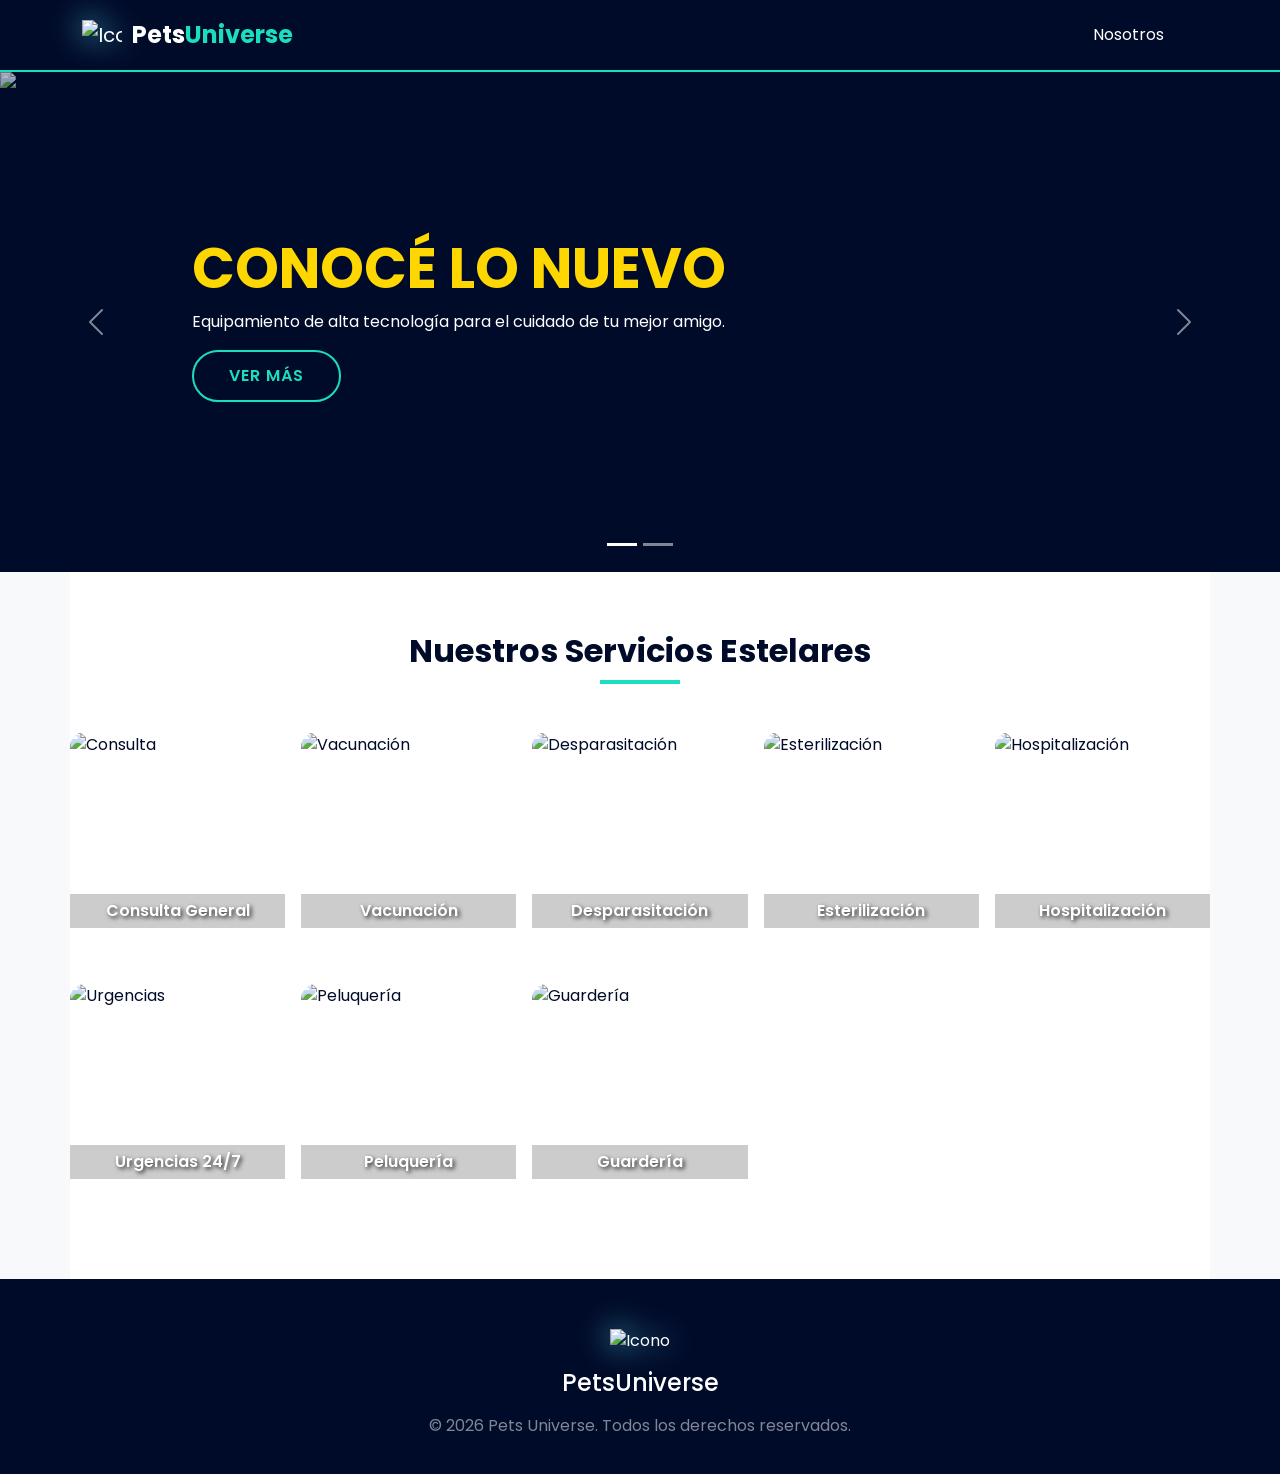
==== App/Views/inicio.html @ 59a31463 "*/comentario del archivo*/" ====
<!DOCTYPE html>
<html lang="es"
<head>
    <meta charset="UTF-8">
    <meta name="viewport" content="width=device-width, initial-scale=1.0">
    <title>Pets Universe - Inicio al Universo de tu Mascota</title>
    <link href="https://cdn.jsdelivr.net/npm/bootstrap@5.3.2/dist/css/bootstrap.min.css" rel="stylesheet">
    <link href="https://fonts.googleapis.com/css2?family=Poppins:wght@300;400;600;700&display=swap" rel="stylesheet">
    <link rel="stylesheet" href="https://cdn.jsdelivr.net/npm/bootstrap-icons@1.11.1/font/bootstrap-icons.css">
    
    <style>
        :root {
             /* Colores extraídos del logo */
            --space-dark: #000b29;      
            --pets-blue: #1adfbe;       
            --universe-gold: #ffd700;   
            --cosmic-gradient: linear-gradient(135deg, #000b29 0%, #0a0092 100%);
        }

        body {
            font-family: 'Poppins', sans-serif;
            background-color: #f8f9fa;
            color: var(--space-dark);
            margin: 0;
        }

        /* BARRA DE NAVEGACIÓN - MENU */

        /* en Bootstrap se utiliza para crear barras de navegación superiores,
        responsivas y flexibles que se adaptan automáticamente a diferentes tamaños de pantalla 
        (móviles, tablets, escritorio). Permite organizar logotipos, enlaces, formularios de búsqueda y menús desplegables,
        ocultándose tras un botón "hamburguesa" en dispositivos pequeños. */
         .navbar {
            background: var(--space-dark);
            padding: 15px 0;
            border-bottom: 2px solid var(--pets-blue);
        }

        .navbar-brand img {  /*Para colocar el nombre o logotipo del sitio.*/
            width: 40px;
            margin-right: 10px;
            filter: drop-shadow(0 0 15px rgba(85, 229, 255, 0.959));
        }

        .navbar-brand h2 {
            font-size: 1.5rem;
            color: white;
            margin: 0;
            font-weight: 700;
        }

        .navbar-brand span { color: var(--pets-blue); }

        .nav-link { /* en Bootstrap se utiliza para aplicar estilos CSS 
            consistentes a los enlaces (<a>) dentro de componentes de navegación, como barras de navegación
            (navbars), pestañas (tabs) o menús. Proporciona relleno, estados de interacción y manejo de alineación.*/
            color: white !important;
            font-weight: 400;
            margin: 0 10px;
        }

        .nav-link:hover { color: var(--pets-blue) !important; }

        /* HERO SECTION (BANNER PRINCIPAL) - área visible de un sitio web,
        situada inmediatamente después del encabezado, 
        diseñada para captar la atención instantáneamente.*/
        .hero {
            background: var(--cosmic-gradient);
            padding: 100px 0;
            color: white;
            text-align: center;
            position: relative;
            overflow: hidden;
        }

        .hero::before {
            content: '';
            position: absolute;
            top: 0; left: 0; width: 100%; height: 100%;
        }

        .hero h1 {
            font-size: 3.5rem;
            font-weight: 700;
            margin-bottom: 20px;
            color: var(--universe-gold);
            text-shadow: 0 0 15px rgba(255, 215, 0, 0.4);
        }

        .hero p {
            font-size: 1.2rem;
            max-width: 700px;
            margin: 0 auto 40px;
            opacity: 0.9;
        }

        /* BOTONES */
        .btn-custom {
            border-radius: 50px;
            padding: 12px 35px;
            font-weight: 600;
            text-transform: uppercase;
            letter-spacing: 1px;
            transition: 0.3s;
            border: none;
            text-decoration: none;
            display: inline-block;
        }

        .btn-outline-pets {
            border: 2px solid var(--pets-blue);
            color: var(--pets-blue);
            background: transparent;
        }

        .btn-outline-pets:hover {
            background: var(--pets-blue);
            color: var(--space-dark);
        }

        /* SECCIÓN DE SERVICIOS */
        .features {
            padding: 80px 0;
        }

        .feature-card {
            background: white;
            border-radius: 20px;
            padding: 40px;
            text-align: center;
            box-shadow: 0 10px 30px rgba(0,0,0,0.05);
            transition: 0.3s;
            height: 100%;
        }

        .feature-card:hover {
            transform: translateY(-10px);
            border-bottom: 4px solid var(--pets-blue);
        }

        .feature-card i {
            font-size: 3rem;
            color: var(--pets-blue);
            margin-bottom: 20px;
        }

        /* FOOTER */
        footer {
            background: var(--space-dark);
            color: white;
            padding: 50px 0 20px;
            text-align: center;
        }

        /* Estilos para la cuadrícula de servicios tipo Galería */
        .services-grid {
            padding: 60px 0;
            background-color: #fff;
        }

        .service-item {
            position: relative;
            overflow: hidden;
            border-radius: 15px; /* Bordes redondeados como en la imagen */
            aspect-ratio: 1 / 1; /* Hace que las imágenes sean cuadradas */
            cursor: pointer;
            margin-bottom: 20px;
        }

        .service-item img {
            width: 100%;
            height: 100%;
            object-fit: cover;
            transition: transform 0.5s ease;
        }

        .service-overlay {
            position: absolute;
            bottom: 0;
            left: 0;
            right: 0;
            background: rgba(0, 11, 41, 0.7); /* Tu color space-dark con transparencia */
            color: white;
            padding: 15px;
            text-align: center;
            transform: translateY(100%);
            transition: transform 0.3s ease;
        }

        .service-item:hover img {
            transform: scale(1.1);
        }

        .service-item:hover .service-overlay {
            transform: translateY(0);
        }

        .service-title {
            position: absolute;
            bottom: 20px;
            width: 100%;
            text-align: center;
            color: white;
            font-weight: 600;
            text-shadow: 2px 2px 4px rgba(0,0,0,0.8);
            background: rgba(0,0,0,0.2);
            padding: 5px 0;
        }

        /* Ajuste para el Carousel (Banner Principal) */
        .carousel-item {
            height: 500px;
            background-color: var(--space-dark);
        }

        .carousel-item img {
            object-fit: cover;
            height: 100%;
            opacity: 0.7; /* Para que el texto resalte */
        }

        .carousel-caption {
            bottom: 30%;
        }

        /* Estilos para la cuadrícula de servicios tipo Galería */
        .services-grid {
            padding: 60px 0;
            background-color: #fff;
        }

        .service-item {
            position: relative;
            overflow: hidden;
            border-radius: 15px; /* Bordes redondeados como en la imagen */
            aspect-ratio: 1 / 1; /* Hace que las imágenes sean cuadradas */
            cursor: pointer;
            margin-bottom: 20px;
        }

        .service-item img {
            width: 100%;
            height: 100%;
            object-fit: cover;
            transition: transform 0.5s ease;
        }

        .service-overlay {
            position: absolute;
            bottom: 0;
            left: 0;
            right: 0;
            background: rgba(0, 11, 41, 0.7); /* Tu color space-dark con transparencia */
            color: white;
            padding: 15px;
            text-align: center;
            transform: translateY(100%);
            transition: transform 0.3s ease;
        }

        .service-item:hover img {
            transform: scale(1.1);
        }

        .service-item:hover .service-overlay {
            transform: translateY(0);
        }

        .service-title {
            position: absolute;
            bottom: 20px;
            width: 100%;
            text-align: center;
            color: white;
            font-weight: 600;
            text-shadow: 2px 2px 4px rgba(0,0,0,0.8);
            background: rgba(0,0,0,0.2);
            padding: 5px 0;
        }

        /* Ajuste para el Carousel (Banner Principal) */
        .carousel-item {
            height: 500px;
            background-color: var(--space-dark);
        }

        .carousel-item img {
            object-fit: cover;
            height: 100%;
            opacity: 0.7; /* Para que el texto resalte */
        }

        .carousel-caption {
            bottom: 30%;
        }
</style>
</head>
<body>

<nav class="navbar navbar-expand-lg navbar-dark sticky-top">
    <div class="container">
        <a class="navbar-brand d-flex align-items-center" href="index.html">
            <img src="icono2.0Sin_Fondo_Con_Borde.png" alt="Icono">
            <h2>Pets<span>Universe</span></h2>
        </a>  
        <button class="navbar-toggler" type="button" data-bs-toggle="collapse" data-bs-target="#navbarNav">
            <span class="navbar-toggler-icon"></span>
        </button>
        <div class="collapse navbar-collapse" id="navbarNav">
            <ul class="navbar-nav ms-auto align-items-center">
                <li class="nav-item"><a class="nav-link" href="#nosotros">Nosotros</a></li>
                <li class="nav-item ms-lg-3">
                </li>
            </ul>
        </div>
    </div>
</nav>

<header id="hero-carousel" class="carousel slide" data-bs-ride="carousel">
    <div class="carousel-indicators">
        <button type="button" data-bs-target="#hero-carousel" data-bs-slide-to="0" class="active"></button>
        <button type="button" data-bs-target="#hero-carousel" data-bs-slide-to="1"></button>
    </div>
    
    <div class="carousel-inner">
        <div class="carousel-item active">
            <img src="https://images.unsplash.com/photo-1583337130417-3346a1be7dee?q=80&w=1528" class="d-block w-100" alt="Perro">
            <div class="carousel-caption text-start">
                <h1 class="display-4 fw-bold text-uppercase" style="color: var(--universe-gold);">Conocé lo nuevo</h1>
                <p>Equipamiento de alta tecnología para el cuidado de tu mejor amigo.</p>
                <a href="#servicios" class="btn-custom btn-outline-pets">Ver más</a>
            </div>
        </div>
        <div class="carousel-item">
            <img src="https://images.unsplash.com/photo-1514888286974-6c03e2ca1dba?q=80&w=1443" class="d-block w-100" alt="Gato">
            <div class="carousel-caption">
                <h1 class="display-4 fw-bold text-uppercase" style="color: var(--pets-blue);">Salud Galáctica</h1>
                <p>Atención especializada 24/7 para emergencias.</p>
            </div>
        </div>
    </div>
    
    <button class="carousel-control-prev" type="button" data-bs-target="#hero-carousel" data-bs-slide="prev">
        <span class="carousel-control-prev-icon"></span>
    </button>
    <button class="carousel-control-next" type="button" data-bs-target="#hero-carousel" data-bs-slide="next">
        <span class="carousel-control-next-icon"></span>
    </button>
</header>

<section id="servicios" class="services-grid container">
    <div class="text-center mb-5">
        <h2 class="fw-bold">Nuestros Servicios Estelares</h2>
        <div style="width: 80px; height: 4px; background: var(--pets-blue); margin: 10px auto;"></div>
    </div>

    <div class="row row-cols-2 row-cols-md-5 g-3">
        <div class="col">
            <div class="service-item">
                <img src="consultaGeneral.jpg" alt="Consulta">
                <div class="service-title">Consulta General</div>
                <div class="service-overlay">
                    <p class="mb-0">Revisión integral de salud.</p>
                </div>
            </div>
        </div>
        <div class="col">
            <div class="service-item">
                <img src="https://images.unsplash.com/photo-1629909613654-28e377c37b09?q=80&w=500" alt="Vacunación">
                <div class="service-title">Vacunación</div>
                <div class="service-overlay">
                    <p class="mb-0">Esquema completo de inmunización.</p>
                </div>
            </div>
        </div>
        <div class="col">
            <div class="service-item">
                <img src="https://images.unsplash.com/photo-1576201836106-db1758fd1c97?q=80&w=500" alt="Desparasitación">
                <div class="service-title">Desparasitación</div>
                <div class="service-overlay">
                    <p class="mb-0">Protección interna y externa.</p>
                </div>
            </div>
        </div>
        <div class="col">
            <div class="service-item">
                <img src="https://images.unsplash.com/photo-1599443015574-be5fe8a05783?q=80&w=500" alt="Esterilización">
                <div class="service-title">Esterilización</div>
                <div class="service-overlay">
                    <p class="mb-0">Cirugía segura y profesional.</p>
                </div>
            </div>
        </div>
        <div class="col">
            <div class="service-item">
                <img src="tomas.jpg" alt="Hospitalización">
                <div class="service-title">Hospitalización</div>
                <div class="service-overlay">
                    <p class="mb-0">Cuidados intensivos.</p>
                </div>
            </div>
        </div>
        <div class="col">
            <div class="service-item">
                <img src="https://images.unsplash.com/photo-1548102032-c3baad3f092f?q=80&w=500" alt="Urgencias">
                <div class="service-title">Urgencias 24/7</div>
                <div class="service-overlay">
                    <p class="mb-0">Atención inmediata siempre.</p>
                </div>
            </div>
        </div>
        <div class="col">
            <div class="service-item">
                <img src="https://images.unsplash.com/photo-1516734212186-a967f81ad0d7?q=80&w=500" alt="Peluquería">
                <div class="service-title">Peluquería</div>
                <div class="service-overlay">
                    <p class="mb-0">Estética y baño relajante.</p>
                </div>
            </div>
        </div>
        <div class="col">
            <div class="service-item">
                <img src="https://images.unsplash.com/photo-1601758124510-52d02ddb7cbd?q=80&w=500" alt="Guardería">
                <div class="service-title">Guardería</div>
                <div class="service-overlay">
                    <p class="mb-0">Diversión y cuidado seguro.</p>
                </div>
            </div>
        </div>
    </div>
</section>
<footer>
    <div class="container">
        <img src="icono2.0Sin_Fondo_Con_Borde.png" alt="Icono" style="width: 40px; filter: drop-shadow(0 0 15px rgba(85, 229, 255, 0.959));" class="mb-3">
        <h4>Pets<span>Universe</span></h4>
        <p class="opacity-50 mt-3">&copy; 2026 Pets Universe. Todos los derechos reservados.</p>
    </div>
</footer>

<script src="https://cdn.jsdelivr.net/npm/bootstrap@5.3.2/dist/js/bootstrap.bundle.min.js"></script>
</body>
</html>
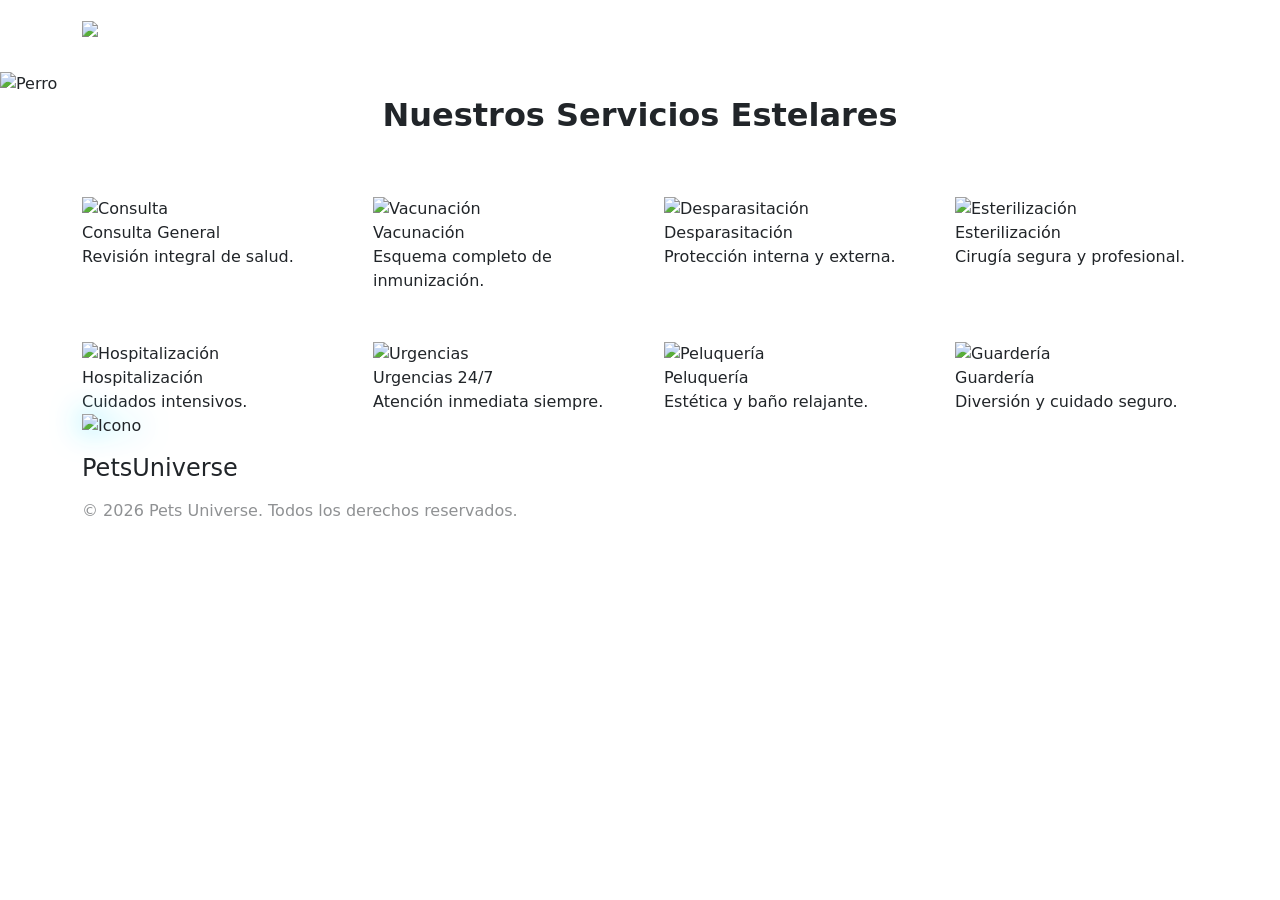
==== commit 95309463: "Update inicio.html" ====
--- a/App/Views/inicio.html
+++ b/App/Views/inicio.html
@@ -1,334 +1,54 @@
 <!DOCTYPE html>
-<html lang="es"
+<html lang="es">
 <head>
     <meta charset="UTF-8">
     <meta name="viewport" content="width=device-width, initial-scale=1.0">
     <title>Pets Universe - Inicio al Universo de tu Mascota</title>
+
+    <!-- Bootstrap CSS -->
     <link href="https://cdn.jsdelivr.net/npm/bootstrap@5.3.2/dist/css/bootstrap.min.css" rel="stylesheet">
+    <!-- Bootstrap Icons -->
+    <link rel="stylesheet" href="https://cdn.jsdelivr.net/npm/bootstrap-icons@1.11.1/font/bootstrap-icons.css">
+    <!-- Google Fonts -->
     <link href="https://fonts.googleapis.com/css2?family=Poppins:wght@300;400;600;700&display=swap" rel="stylesheet">
-    <link rel="stylesheet" href="https://cdn.jsdelivr.net/npm/bootstrap-icons@1.11.1/font/bootstrap-icons.css">
-    
-    <style>
-        :root {
-             /* Colores extraídos del logo */
-            --space-dark: #000b29;      
-            --pets-blue: #1adfbe;       
-            --universe-gold: #ffd700;   
-            --cosmic-gradient: linear-gradient(135deg, #000b29 0%, #0a0092 100%);
-        }
 
-        body {
-            font-family: 'Poppins', sans-serif;
-            background-color: #f8f9fa;
-            color: var(--space-dark);
-            margin: 0;
-        }
-
-        /* BARRA DE NAVEGACIÓN - MENU */
-
-        /* en Bootstrap se utiliza para crear barras de navegación superiores,
-        responsivas y flexibles que se adaptan automáticamente a diferentes tamaños de pantalla 
-        (móviles, tablets, escritorio). Permite organizar logotipos, enlaces, formularios de búsqueda y menús desplegables,
-        ocultándose tras un botón "hamburguesa" en dispositivos pequeños. */
-         .navbar {
-            background: var(--space-dark);
-            padding: 15px 0;
-            border-bottom: 2px solid var(--pets-blue);
-        }
-
-        .navbar-brand img {  /*Para colocar el nombre o logotipo del sitio.*/
-            width: 40px;
-            margin-right: 10px;
-            filter: drop-shadow(0 0 15px rgba(85, 229, 255, 0.959));
-        }
-
-        .navbar-brand h2 {
-            font-size: 1.5rem;
-            color: white;
-            margin: 0;
-            font-weight: 700;
-        }
-
-        .navbar-brand span { color: var(--pets-blue); }
-
-        .nav-link { /* en Bootstrap se utiliza para aplicar estilos CSS 
-            consistentes a los enlaces (<a>) dentro de componentes de navegación, como barras de navegación
-            (navbars), pestañas (tabs) o menús. Proporciona relleno, estados de interacción y manejo de alineación.*/
-            color: white !important;
-            font-weight: 400;
-            margin: 0 10px;
-        }
-
-        .nav-link:hover { color: var(--pets-blue) !important; }
-
-        /* HERO SECTION (BANNER PRINCIPAL) - área visible de un sitio web,
-        situada inmediatamente después del encabezado, 
-        diseñada para captar la atención instantáneamente.*/
-        .hero {
-            background: var(--cosmic-gradient);
-            padding: 100px 0;
-            color: white;
-            text-align: center;
-            position: relative;
-            overflow: hidden;
-        }
-
-        .hero::before {
-            content: '';
-            position: absolute;
-            top: 0; left: 0; width: 100%; height: 100%;
-        }
-
-        .hero h1 {
-            font-size: 3.5rem;
-            font-weight: 700;
-            margin-bottom: 20px;
-            color: var(--universe-gold);
-            text-shadow: 0 0 15px rgba(255, 215, 0, 0.4);
-        }
-
-        .hero p {
-            font-size: 1.2rem;
-            max-width: 700px;
-            margin: 0 auto 40px;
-            opacity: 0.9;
-        }
-
-        /* BOTONES */
-        .btn-custom {
-            border-radius: 50px;
-            padding: 12px 35px;
-            font-weight: 600;
-            text-transform: uppercase;
-            letter-spacing: 1px;
-            transition: 0.3s;
-            border: none;
-            text-decoration: none;
-            display: inline-block;
-        }
-
-        .btn-outline-pets {
-            border: 2px solid var(--pets-blue);
-            color: var(--pets-blue);
-            background: transparent;
-        }
-
-        .btn-outline-pets:hover {
-            background: var(--pets-blue);
-            color: var(--space-dark);
-        }
-
-        /* SECCIÓN DE SERVICIOS */
-        .features {
-            padding: 80px 0;
-        }
-
-        .feature-card {
-            background: white;
-            border-radius: 20px;
-            padding: 40px;
-            text-align: center;
-            box-shadow: 0 10px 30px rgba(0,0,0,0.05);
-            transition: 0.3s;
-            height: 100%;
-        }
-
-        .feature-card:hover {
-            transform: translateY(-10px);
-            border-bottom: 4px solid var(--pets-blue);
-        }
-
-        .feature-card i {
-            font-size: 3rem;
-            color: var(--pets-blue);
-            margin-bottom: 20px;
-        }
-
-        /* FOOTER */
-        footer {
-            background: var(--space-dark);
-            color: white;
-            padding: 50px 0 20px;
-            text-align: center;
-        }
-
-        /* Estilos para la cuadrícula de servicios tipo Galería */
-        .services-grid {
-            padding: 60px 0;
-            background-color: #fff;
-        }
-
-        .service-item {
-            position: relative;
-            overflow: hidden;
-            border-radius: 15px; /* Bordes redondeados como en la imagen */
-            aspect-ratio: 1 / 1; /* Hace que las imágenes sean cuadradas */
-            cursor: pointer;
-            margin-bottom: 20px;
-        }
-
-        .service-item img {
-            width: 100%;
-            height: 100%;
-            object-fit: cover;
-            transition: transform 0.5s ease;
-        }
-
-        .service-overlay {
-            position: absolute;
-            bottom: 0;
-            left: 0;
-            right: 0;
-            background: rgba(0, 11, 41, 0.7); /* Tu color space-dark con transparencia */
-            color: white;
-            padding: 15px;
-            text-align: center;
-            transform: translateY(100%);
-            transition: transform 0.3s ease;
-        }
-
-        .service-item:hover img {
-            transform: scale(1.1);
-        }
-
-        .service-item:hover .service-overlay {
-            transform: translateY(0);
-        }
-
-        .service-title {
-            position: absolute;
-            bottom: 20px;
-            width: 100%;
-            text-align: center;
-            color: white;
-            font-weight: 600;
-            text-shadow: 2px 2px 4px rgba(0,0,0,0.8);
-            background: rgba(0,0,0,0.2);
-            padding: 5px 0;
-        }
-
-        /* Ajuste para el Carousel (Banner Principal) */
-        .carousel-item {
-            height: 500px;
-            background-color: var(--space-dark);
-        }
-
-        .carousel-item img {
-            object-fit: cover;
-            height: 100%;
-            opacity: 0.7; /* Para que el texto resalte */
-        }
-
-        .carousel-caption {
-            bottom: 30%;
-        }
-
-        /* Estilos para la cuadrícula de servicios tipo Galería */
-        .services-grid {
-            padding: 60px 0;
-            background-color: #fff;
-        }
-
-        .service-item {
-            position: relative;
-            overflow: hidden;
-            border-radius: 15px; /* Bordes redondeados como en la imagen */
-            aspect-ratio: 1 / 1; /* Hace que las imágenes sean cuadradas */
-            cursor: pointer;
-            margin-bottom: 20px;
-        }
-
-        .service-item img {
-            width: 100%;
-            height: 100%;
-            object-fit: cover;
-            transition: transform 0.5s ease;
-        }
-
-        .service-overlay {
-            position: absolute;
-            bottom: 0;
-            left: 0;
-            right: 0;
-            background: rgba(0, 11, 41, 0.7); /* Tu color space-dark con transparencia */
-            color: white;
-            padding: 15px;
-            text-align: center;
-            transform: translateY(100%);
-            transition: transform 0.3s ease;
-        }
-
-        .service-item:hover img {
-            transform: scale(1.1);
-        }
-
-        .service-item:hover .service-overlay {
-            transform: translateY(0);
-        }
-
-        .service-title {
-            position: absolute;
-            bottom: 20px;
-            width: 100%;
-            text-align: center;
-            color: white;
-            font-weight: 600;
-            text-shadow: 2px 2px 4px rgba(0,0,0,0.8);
-            background: rgba(0,0,0,0.2);
-            padding: 5px 0;
-        }
-
-        /* Ajuste para el Carousel (Banner Principal) */
-        .carousel-item {
-            height: 500px;
-            background-color: var(--space-dark);
-        }
-
-        .carousel-item img {
-            object-fit: cover;
-            height: 100%;
-            opacity: 0.7; /* Para que el texto resalte */
-        }
-
-        .carousel-caption {
-            bottom: 30%;
-        }
-</style>
+    <!-- Estilos propios -->
+    <link rel="stylesheet" href="../../Public/css/styles.css">
 </head>
 <body>
 
+<!-- NAVBAR -->
 <nav class="navbar navbar-expand-lg navbar-dark sticky-top">
     <div class="container">
-        <a class="navbar-brand d-flex align-items-center" href="index.html">
-            <img src="icono2.0Sin_Fondo_Con_Borde.png" alt="Icono">
+        <a class="navbar-brand d-flex align-items-center" href="inicio.html">
+            <img src="../../Public/img/icono2.0Sin_Fondo_Con_Borde.png" alt="Icono">
             <h2>Pets<span>Universe</span></h2>
-        </a>  
+        </a>
         <button class="navbar-toggler" type="button" data-bs-toggle="collapse" data-bs-target="#navbarNav">
             <span class="navbar-toggler-icon"></span>
         </button>
         <div class="collapse navbar-collapse" id="navbarNav">
             <ul class="navbar-nav ms-auto align-items-center">
                 <li class="nav-item"><a class="nav-link" href="#nosotros">Nosotros</a></li>
-                <li class="nav-item ms-lg-3">
-                </li>
             </ul>
         </div>
     </div>
 </nav>
 
+<!-- CAROUSEL / HERO -->
 <header id="hero-carousel" class="carousel slide" data-bs-ride="carousel">
     <div class="carousel-indicators">
         <button type="button" data-bs-target="#hero-carousel" data-bs-slide-to="0" class="active"></button>
         <button type="button" data-bs-target="#hero-carousel" data-bs-slide-to="1"></button>
     </div>
-    
+
     <div class="carousel-inner">
         <div class="carousel-item active">
             <img src="https://images.unsplash.com/photo-1583337130417-3346a1be7dee?q=80&w=1528" class="d-block w-100" alt="Perro">
             <div class="carousel-caption text-start">
                 <h1 class="display-4 fw-bold text-uppercase" style="color: var(--universe-gold);">Conocé lo nuevo</h1>
-                <p>Equipamiento de alta tecnología para el cuidado de tu mejor amigo.</p>
-                <a href="#servicios" class="btn-custom btn-outline-pets">Ver más</a>
+                <p>Un espacio diseñado para la comodidad de tu mascota. Agenda su cita con un solo clic.</p>
+                <a href="#servicios" class="btn-custom btn-outline-pets">Agendar ahora</a>
             </div>
         </div>
         <div class="carousel-item">
@@ -339,7 +59,7 @@
             </div>
         </div>
     </div>
-    
+
     <button class="carousel-control-prev" type="button" data-bs-target="#hero-carousel" data-bs-slide="prev">
         <span class="carousel-control-prev-icon"></span>
     </button>
@@ -348,96 +68,87 @@
     </button>
 </header>
 
+<!-- SECCIÓN DE SERVICIOS -->
 <section id="servicios" class="services-grid container">
     <div class="text-center mb-5">
         <h2 class="fw-bold">Nuestros Servicios Estelares</h2>
         <div style="width: 80px; height: 4px; background: var(--pets-blue); margin: 10px auto;"></div>
     </div>
 
-    <div class="row row-cols-2 row-cols-md-5 g-3">
+    <div class="row row-cols-2 row-cols-md-4 g-5">
         <div class="col">
             <div class="service-item">
-                <img src="consultaGeneral.jpg" alt="Consulta">
+                <img src="../../Public/img/consultaGeneral.jpg" alt="Consulta">
                 <div class="service-title">Consulta General</div>
-                <div class="service-overlay">
-                    <p class="mb-0">Revisión integral de salud.</p>
-                </div>
+                <div class="service-overlay"><p class="mb-0">Revisión integral de salud.</p></div>
             </div>
         </div>
         <div class="col">
             <div class="service-item">
-                <img src="https://images.unsplash.com/photo-1629909613654-28e377c37b09?q=80&w=500" alt="Vacunación">
+                <img src="../../Public/img/vacunacion.jfif" alt="Vacunación">
                 <div class="service-title">Vacunación</div>
-                <div class="service-overlay">
-                    <p class="mb-0">Esquema completo de inmunización.</p>
-                </div>
+                <div class="service-overlay"><p class="mb-0">Esquema completo de inmunización.</p></div>
             </div>
         </div>
         <div class="col">
             <div class="service-item">
-                <img src="https://images.unsplash.com/photo-1576201836106-db1758fd1c97?q=80&w=500" alt="Desparasitación">
+                <img src="../../Public/img/desparasitacion.jfif" alt="Desparasitación">
                 <div class="service-title">Desparasitación</div>
-                <div class="service-overlay">
-                    <p class="mb-0">Protección interna y externa.</p>
-                </div>
+                <div class="service-overlay"><p class="mb-0">Protección interna y externa.</p></div>
             </div>
         </div>
         <div class="col">
             <div class="service-item">
                 <img src="https://images.unsplash.com/photo-1599443015574-be5fe8a05783?q=80&w=500" alt="Esterilización">
                 <div class="service-title">Esterilización</div>
-                <div class="service-overlay">
-                    <p class="mb-0">Cirugía segura y profesional.</p>
-                </div>
+                <div class="service-overlay"><p class="mb-0">Cirugía segura y profesional.</p></div>
             </div>
         </div>
         <div class="col">
             <div class="service-item">
-                <img src="tomas.jpg" alt="Hospitalización">
+                <img src="../../Public/img/hospitalizacion.jpg" alt="Hospitalización">
                 <div class="service-title">Hospitalización</div>
-                <div class="service-overlay">
-                    <p class="mb-0">Cuidados intensivos.</p>
-                </div>
+                <div class="service-overlay"><p class="mb-0">Cuidados intensivos.</p></div>
             </div>
         </div>
         <div class="col">
             <div class="service-item">
-                <img src="https://images.unsplash.com/photo-1548102032-c3baad3f092f?q=80&w=500" alt="Urgencias">
+                <img src="../../Public/img/urgencias.jfif" alt="Urgencias">
                 <div class="service-title">Urgencias 24/7</div>
-                <div class="service-overlay">
-                    <p class="mb-0">Atención inmediata siempre.</p>
-                </div>
+                <div class="service-overlay"><p class="mb-0">Atención inmediata siempre.</p></div>
             </div>
         </div>
         <div class="col">
             <div class="service-item">
-                <img src="https://images.unsplash.com/photo-1516734212186-a967f81ad0d7?q=80&w=500" alt="Peluquería">
+                <img src="../../Public/img/peluqueria.jfif" alt="Peluquería">
                 <div class="service-title">Peluquería</div>
-                <div class="service-overlay">
-                    <p class="mb-0">Estética y baño relajante.</p>
-                </div>
+                <div class="service-overlay"><p class="mb-0">Estética y baño relajante.</p></div>
             </div>
         </div>
         <div class="col">
             <div class="service-item">
-                <img src="https://images.unsplash.com/photo-1601758124510-52d02ddb7cbd?q=80&w=500" alt="Guardería">
+                <img src="../../Public/img/guarderia.jfif" alt="Guardería">
                 <div class="service-title">Guardería</div>
-                <div class="service-overlay">
-                    <p class="mb-0">Diversión y cuidado seguro.</p>
-                </div>
+                <div class="service-overlay"><p class="mb-0">Diversión y cuidado seguro.</p></div>
             </div>
         </div>
     </div>
 </section>
+
+<!-- FOOTER -->
 <footer>
     <div class="container">
-        <img src="icono2.0Sin_Fondo_Con_Borde.png" alt="Icono" style="width: 40px; filter: drop-shadow(0 0 15px rgba(85, 229, 255, 0.959));" class="mb-3">
-        <h4>Pets<span>Universe</span></h4>
+        <img src="../../Public/img/icono2.0Sin_Fondo_Con_Borde.png" alt="Icono"
+             style="width: 40px; filter: drop-shadow(0 0 15px rgba(85, 229, 255, 0.959));"
+             class="mb-3">
+        <h4>Pets<span style="color: var(--pets-blue);">Universe</span></h4>
         <p class="opacity-50 mt-3">&copy; 2026 Pets Universe. Todos los derechos reservados.</p>
     </div>
 </footer>
 
+<!-- Bootstrap JS -->
 <script src="https://cdn.jsdelivr.net/npm/bootstrap@5.3.2/dist/js/bootstrap.bundle.min.js"></script>
+<!-- Scripts propios -->
+<script src="../../Public/js/scripts.js"></script>
 </body>
 </html>
-        
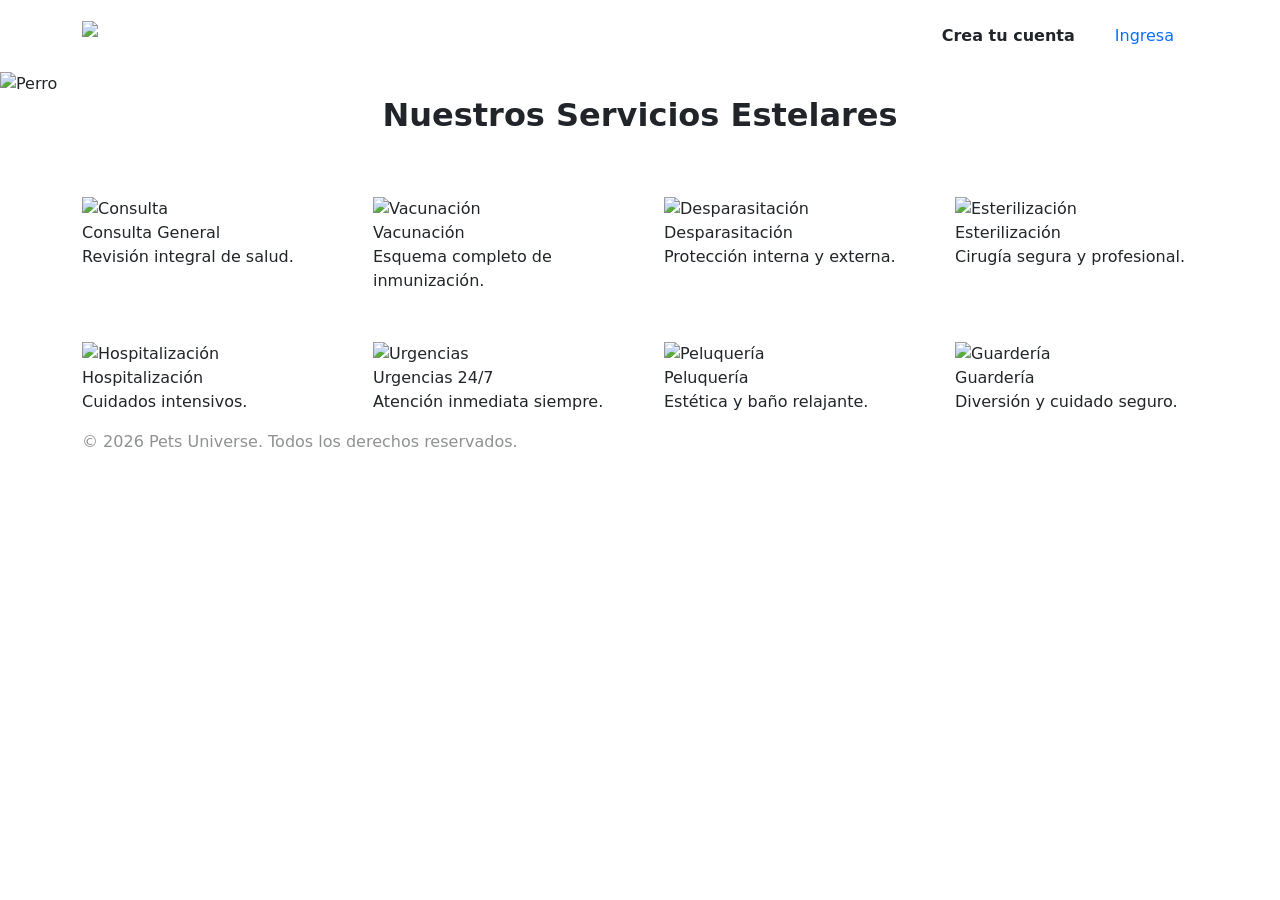
==== commit 6bfd25c1: "Add files via upload" ====
--- a/App/Views/inicio.html
+++ b/App/Views/inicio.html
@@ -3,21 +3,16 @@
 <head>
     <meta charset="UTF-8">
     <meta name="viewport" content="width=device-width, initial-scale=1.0">
-    <title>Pets Universe - Inicio al Universo de tu Mascota</title>
+    <title>Pets Universe - Bienvenido al Universo de tu Mascota</title>
 
-    <!-- Bootstrap CSS -->
     <link href="https://cdn.jsdelivr.net/npm/bootstrap@5.3.2/dist/css/bootstrap.min.css" rel="stylesheet">
-    <!-- Bootstrap Icons -->
     <link rel="stylesheet" href="https://cdn.jsdelivr.net/npm/bootstrap-icons@1.11.1/font/bootstrap-icons.css">
-    <!-- Google Fonts -->
     <link href="https://fonts.googleapis.com/css2?family=Poppins:wght@300;400;600;700&display=swap" rel="stylesheet">
-
-    <!-- Estilos propios -->
-    <link rel="stylesheet" href="../../Public/css/styles.css">
+ 
+    <link rel="stylesheet" href="css/styles.css">
 </head>
 <body>
 
-<!-- NAVBAR -->
 <nav class="navbar navbar-expand-lg navbar-dark sticky-top">
     <div class="container">
         <a class="navbar-brand d-flex align-items-center" href="inicio.html">
@@ -29,13 +24,24 @@
         </button>
         <div class="collapse navbar-collapse" id="navbarNav">
             <ul class="navbar-nav ms-auto align-items-center">
-                <li class="nav-item"><a class="nav-link" href="#nosotros">Nosotros</a></li>
-            </ul>
+                <li class="nav-item">
+                    <a class="nav-link" href="#nosotros">Nosotros</a>
+                </li>
+                <li class="nav-item">
+                    <a class="nav-link" href="#servicios">Servicios</a>
+                </li>
+ 
+                <li class="nav-item ms-lg-3 mt-2 mt-lg-0">
+                    <a class="nav-link px-3 fw-bold" href="registro.html" style="color: var(--universe-gold);">Crea tu cuenta</a>
+                </li>
+                <li class="nav-item mt-2 mt-lg-0">
+                    <a class="btn-custom btn-outline-pets px-4 py-2" href="login.html" style="text-decoration: none; display: inline-block;">Ingresa</a>
+                </li>
+                </ul>
         </div>
     </div>
 </nav>
 
-<!-- CAROUSEL / HERO -->
 <header id="hero-carousel" class="carousel slide" data-bs-ride="carousel">
     <div class="carousel-indicators">
         <button type="button" data-bs-target="#hero-carousel" data-bs-slide-to="0" class="active"></button>
@@ -48,7 +54,7 @@
             <div class="carousel-caption text-start">
                 <h1 class="display-4 fw-bold text-uppercase" style="color: var(--universe-gold);">Conocé lo nuevo</h1>
                 <p>Un espacio diseñado para la comodidad de tu mascota. Agenda su cita con un solo clic.</p>
-                <a href="#servicios" class="btn-custom btn-outline-pets">Agendar ahora</a>
+                <a href="login.html" class="btn-custom btn-outline-pets">Agendar ahora</a>
             </div>
         </div>
         <div class="carousel-item">
@@ -68,7 +74,6 @@
     </button>
 </header>
 
-<!-- SECCIÓN DE SERVICIOS -->
 <section id="servicios" class="services-grid container">
     <div class="text-center mb-5">
         <h2 class="fw-bold">Nuestros Servicios Estelares</h2>
@@ -99,7 +104,7 @@
         </div>
         <div class="col">
             <div class="service-item">
-                <img src="https://images.unsplash.com/photo-1599443015574-be5fe8a05783?q=80&w=500" alt="Esterilización">
+                <img src="../../Public/img/esterilizacion.jpg" alt="Esterilización">
                 <div class="service-title">Esterilización</div>
                 <div class="service-overlay"><p class="mb-0">Cirugía segura y profesional.</p></div>
             </div>
@@ -135,20 +140,13 @@
     </div>
 </section>
 
-<!-- FOOTER -->
 <footer>
     <div class="container">
-        <img src="../../Public/img/icono2.0Sin_Fondo_Con_Borde.png" alt="Icono"
-             style="width: 40px; filter: drop-shadow(0 0 15px rgba(85, 229, 255, 0.959));"
-             class="mb-3">
-        <h4>Pets<span style="color: var(--pets-blue);">Universe</span></h4>
         <p class="opacity-50 mt-3">&copy; 2026 Pets Universe. Todos los derechos reservados.</p>
     </div>
 </footer>
 
-<!-- Bootstrap JS -->
 <script src="https://cdn.jsdelivr.net/npm/bootstrap@5.3.2/dist/js/bootstrap.bundle.min.js"></script>
-<!-- Scripts propios -->
 <script src="../../Public/js/scripts.js"></script>
 </body>
-</html>
+</html>
